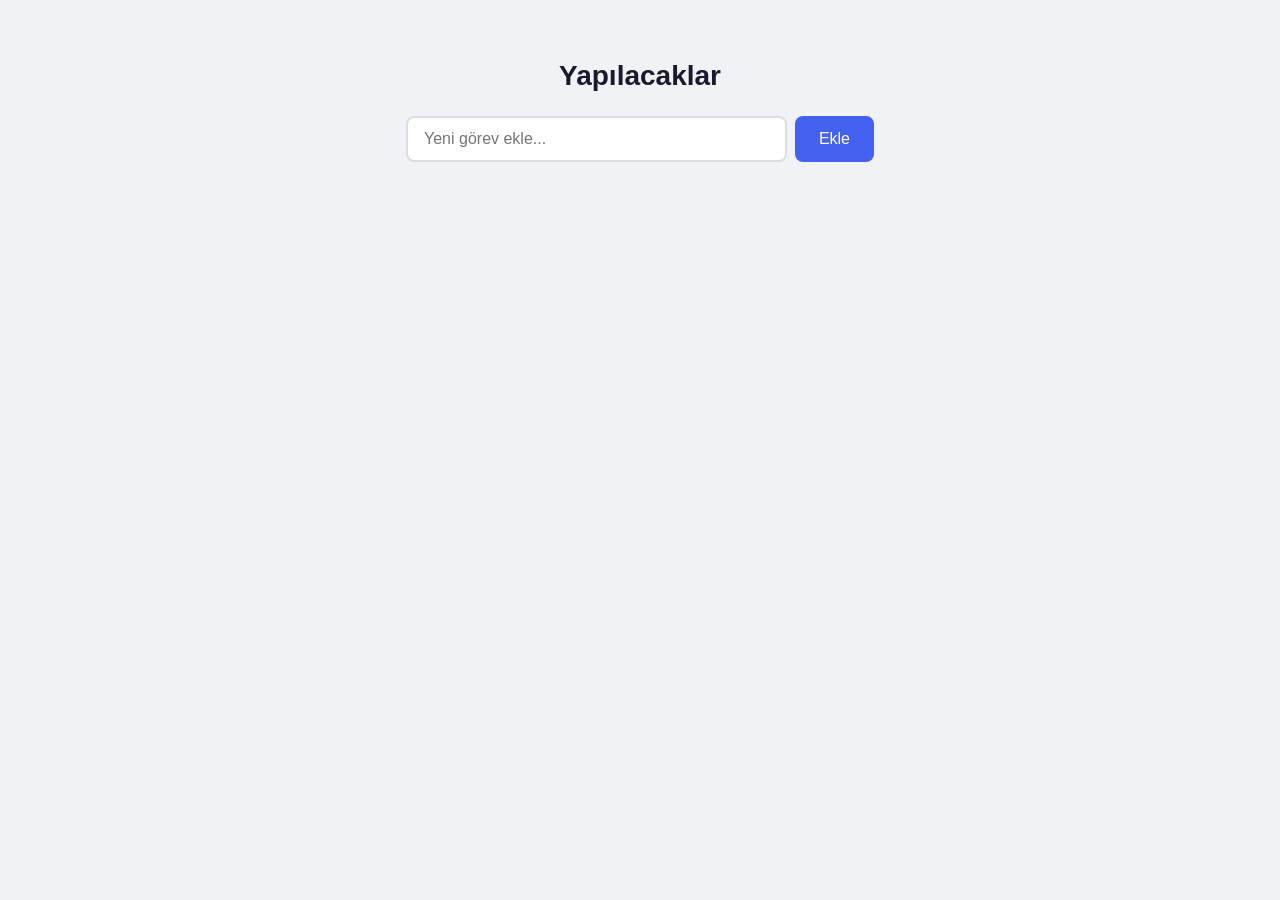
==== index.html @ 1834e7a2 "Supabase destekli todo uygulaması HTML, CSS ve JS ile basit bir todo uygulaması. Supabase REST API i" ====
<!DOCTYPE html>
<html lang="tr">
<head>
    <meta charset="UTF-8">
    <meta name="viewport" content="width=device-width, initial-scale=1.0">
    <title>Todo Uygulaması</title>
    <link rel="stylesheet" href="style.css">
</head>
<body>
    <div class="container">
        <h1>Yapılacaklar</h1>
        <form id="todo-form">
            <input type="text" id="todo-input" placeholder="Yeni görev ekle..." autocomplete="off">
            <button type="submit">Ekle</button>
        </form>
        <ul id="todo-list"></ul>
        <div id="footer" class="footer hidden">
            <span id="count"></span>
            <button id="clear-completed">Tamamlananları Temizle</button>
        </div>
    </div>
    <script src="app.js"></script>
</body>
</html>
---- style.css ----
* {
    margin: 0;
    padding: 0;
    box-sizing: border-box;
}

body {
    font-family: -apple-system, BlinkMacSystemFont, "Segoe UI", Roboto, sans-serif;
    background: #f0f2f5;
    min-height: 100vh;
    display: flex;
    justify-content: center;
    padding-top: 60px;
}

.container {
    width: 100%;
    max-width: 500px;
    padding: 0 16px;
}

h1 {
    text-align: center;
    color: #1a1a2e;
    margin-bottom: 24px;
    font-size: 28px;
}

#todo-form {
    display: flex;
    gap: 8px;
    margin-bottom: 20px;
}

#todo-input {
    flex: 1;
    padding: 12px 16px;
    border: 2px solid #ddd;
    border-radius: 8px;
    font-size: 16px;
    outline: none;
    transition: border-color 0.2s;
}

#todo-input:focus {
    border-color: #4361ee;
}

#todo-form button {
    padding: 12px 24px;
    background: #4361ee;
    color: white;
    border: none;
    border-radius: 8px;
    font-size: 16px;
    cursor: pointer;
    transition: background 0.2s;
}

#todo-form button:hover {
    background: #3a56d4;
}

#todo-list {
    list-style: none;
}

#todo-list li {
    display: flex;
    align-items: center;
    gap: 12px;
    padding: 12px 16px;
    background: white;
    border-radius: 8px;
    margin-bottom: 8px;
    box-shadow: 0 1px 3px rgba(0, 0, 0, 0.08);
    transition: opacity 0.2s;
}

#todo-list li.completed span {
    text-decoration: line-through;
    color: #999;
}

#todo-list li input[type="checkbox"] {
    width: 20px;
    height: 20px;
    cursor: pointer;
    accent-color: #4361ee;
}

#todo-list li span {
    flex: 1;
    font-size: 16px;
    color: #333;
}

#todo-list li .delete-btn {
    background: none;
    border: none;
    color: #ccc;
    font-size: 20px;
    cursor: pointer;
    padding: 0 4px;
    transition: color 0.2s;
}

#todo-list li .delete-btn:hover {
    color: #e63946;
}

.footer {
    display: flex;
    justify-content: space-between;
    align-items: center;
    padding: 12px 4px;
    color: #888;
    font-size: 14px;
}

.footer.hidden {
    display: none;
}

#clear-completed {
    background: none;
    border: none;
    color: #888;
    cursor: pointer;
    font-size: 14px;
    text-decoration: underline;
}

#clear-completed:hover {
    color: #e63946;
}
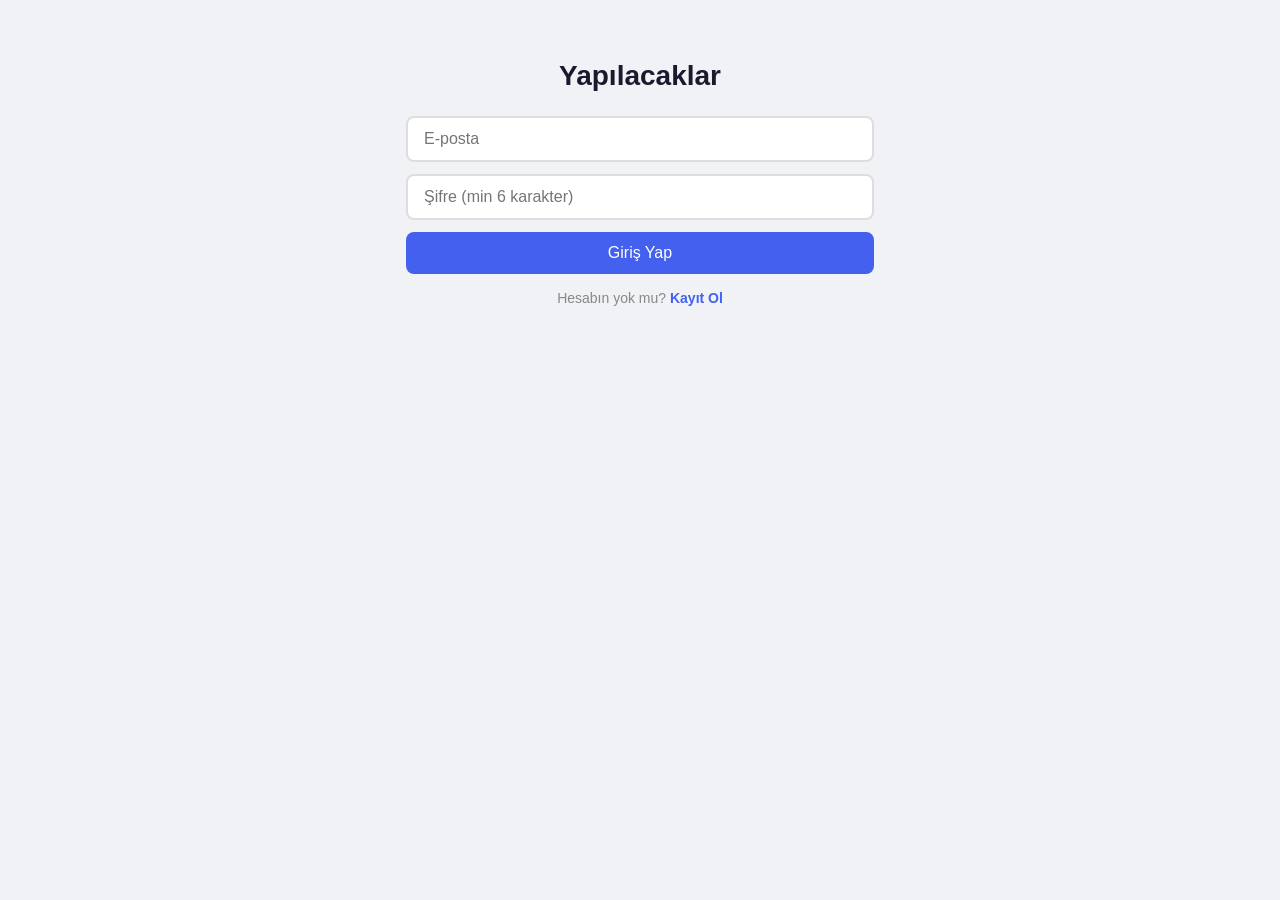
==== commit 896c0db3: "E-posta/şifre ile kayıt ve giriş sistemi ekle Supabase Auth ile e-posta onaylı kimlik doğrulama. Kul" ====
--- a/index.html
+++ b/index.html
@@ -8,15 +8,39 @@
 </head>
 <body>
     <div class="container">
-        <h1>Yapılacaklar</h1>
-        <form id="todo-form">
-            <input type="text" id="todo-input" placeholder="Yeni görev ekle..." autocomplete="off">
-            <button type="submit">Ekle</button>
-        </form>
-        <ul id="todo-list"></ul>
-        <div id="footer" class="footer hidden">
-            <span id="count"></span>
-            <button id="clear-completed">Tamamlananları Temizle</button>
+        <!-- Auth Section -->
+        <div id="auth-section" class="hidden">
+            <h1>Yapılacaklar</h1>
+            <div id="auth-message" class="auth-message hidden"></div>
+            <form id="auth-form">
+                <input type="email" id="auth-email" placeholder="E-posta" required>
+                <input type="password" id="auth-password" placeholder="Şifre (min 6 karakter)" minlength="6" required>
+                <button type="submit" id="auth-submit-btn">Giriş Yap</button>
+            </form>
+            <p class="auth-toggle">
+                <span id="auth-toggle-text">Hesabın yok mu?</span>
+                <a href="#" id="auth-toggle-link">Kayıt Ol</a>
+            </p>
+        </div>
+
+        <!-- App Section -->
+        <div id="app-section" class="hidden">
+            <div class="app-header">
+                <h1>Yapılacaklar</h1>
+                <div class="user-info">
+                    <span id="user-email"></span>
+                    <button id="logout-btn">Çıkış</button>
+                </div>
+            </div>
+            <form id="todo-form">
+                <input type="text" id="todo-input" placeholder="Yeni görev ekle..." autocomplete="off">
+                <button type="submit">Ekle</button>
+            </form>
+            <ul id="todo-list"></ul>
+            <div id="footer" class="footer hidden">
+                <span id="count"></span>
+                <button id="clear-completed">Tamamlananları Temizle</button>
+            </div>
         </div>
     </div>
     <script src="app.js"></script>
--- a/style.css
+++ b/style.css
@@ -19,13 +19,132 @@
     padding: 0 16px;
 }
 
-h1 {
+.hidden {
+    display: none !important;
+}
+
+/* Auth */
+#auth-section h1 {
     text-align: center;
     color: #1a1a2e;
     margin-bottom: 24px;
     font-size: 28px;
 }
 
+#auth-form {
+    display: flex;
+    flex-direction: column;
+    gap: 12px;
+    margin-bottom: 16px;
+}
+
+#auth-form input {
+    padding: 12px 16px;
+    border: 2px solid #ddd;
+    border-radius: 8px;
+    font-size: 16px;
+    outline: none;
+    transition: border-color 0.2s;
+}
+
+#auth-form input:focus {
+    border-color: #4361ee;
+}
+
+#auth-submit-btn {
+    padding: 12px;
+    background: #4361ee;
+    color: white;
+    border: none;
+    border-radius: 8px;
+    font-size: 16px;
+    cursor: pointer;
+    transition: background 0.2s;
+}
+
+#auth-submit-btn:hover {
+    background: #3a56d4;
+}
+
+.auth-toggle {
+    text-align: center;
+    color: #888;
+    font-size: 14px;
+}
+
+.auth-toggle a {
+    color: #4361ee;
+    text-decoration: none;
+    font-weight: 600;
+}
+
+.auth-toggle a:hover {
+    text-decoration: underline;
+}
+
+.auth-message {
+    padding: 12px;
+    border-radius: 8px;
+    margin-bottom: 16px;
+    font-size: 14px;
+    text-align: center;
+}
+
+.auth-message.success {
+    background: #d4edda;
+    color: #155724;
+}
+
+.auth-message.error {
+    background: #f8d7da;
+    color: #721c24;
+}
+
+/* App Header */
+.app-header {
+    display: flex;
+    justify-content: space-between;
+    align-items: center;
+    margin-bottom: 24px;
+}
+
+.app-header h1 {
+    color: #1a1a2e;
+    font-size: 28px;
+}
+
+.user-info {
+    display: flex;
+    align-items: center;
+    gap: 12px;
+}
+
+#user-email {
+    color: #888;
+    font-size: 13px;
+    max-width: 150px;
+    overflow: hidden;
+    text-overflow: ellipsis;
+    white-space: nowrap;
+}
+
+#logout-btn {
+    padding: 6px 14px;
+    background: none;
+    border: 1px solid #ddd;
+    border-radius: 6px;
+    color: #666;
+    font-size: 13px;
+    cursor: pointer;
+    transition: all 0.2s;
+}
+
+#logout-btn:hover {
+    border-color: #e63946;
+    color: #e63946;
+}
+
+/* Todo Form */
 #todo-form {
     display: flex;
     gap: 8px;
@@ -61,6 +180,7 @@
     background: #3a56d4;
 }
 
+/* Todo List */
 #todo-list {
     list-style: none;
 }
@@ -109,6 +229,7 @@
     color: #e63946;
 }
 
+/* Footer */
 .footer {
     display: flex;
     justify-content: space-between;
@@ -116,10 +237,6 @@
     padding: 12px 4px;
     color: #888;
     font-size: 14px;
-}
-
-.footer.hidden {
-    display: none;
 }
 
 #clear-completed {
